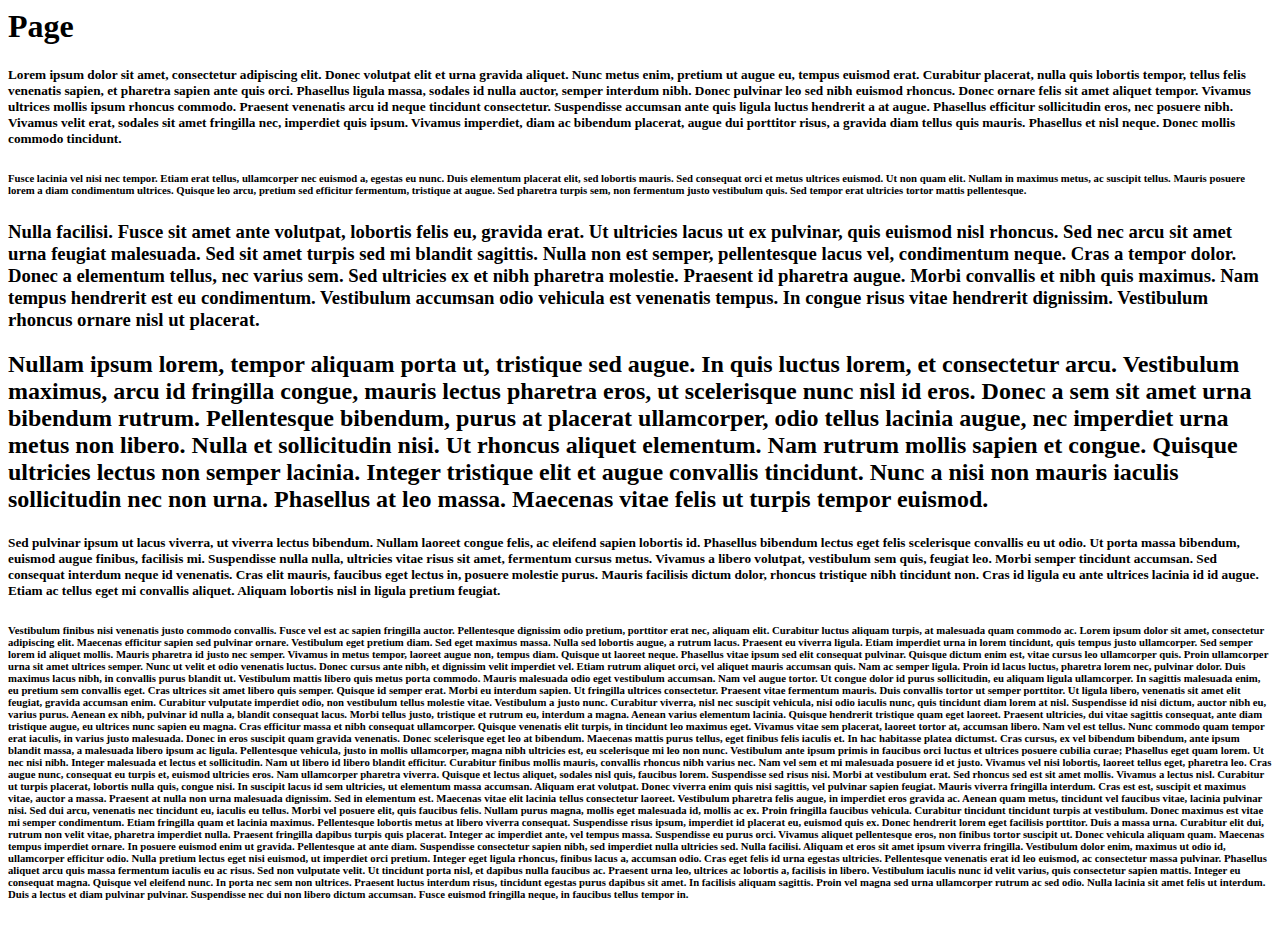
==== index.html @ 78f155c1 "Update index.html" ====
<html>
<head>
</head>
<body>
  <h1>Page</h1>
  
  <div>
  <h5>
Lorem ipsum dolor sit amet, consectetur adipiscing elit. Donec volutpat elit et urna gravida aliquet. Nunc metus enim, pretium ut augue eu, tempus euismod erat. Curabitur placerat, nulla quis lobortis tempor, tellus felis venenatis sapien, et pharetra sapien ante quis orci. Phasellus ligula massa, sodales id nulla auctor, semper interdum nibh. Donec pulvinar leo sed nibh euismod rhoncus. Donec ornare felis sit amet aliquet tempor. Vivamus ultrices mollis ipsum rhoncus commodo. Praesent venenatis arcu id neque tincidunt consectetur. Suspendisse accumsan ante quis ligula luctus hendrerit a at augue. Phasellus efficitur sollicitudin eros, nec posuere nibh. Vivamus velit erat, sodales sit amet fringilla nec, imperdiet quis ipsum. Vivamus imperdiet, diam ac bibendum placerat, augue dui porttitor risus, a gravida diam tellus quis mauris. Phasellus et nisl neque. Donec mollis commodo tincidunt.
</h5>

<h6>
Fusce lacinia vel nisi nec tempor. Etiam erat tellus, ullamcorper nec euismod a, egestas eu nunc. Duis elementum placerat elit, sed lobortis mauris. Sed consequat orci et metus ultrices euismod. Ut non quam elit. Nullam in maximus metus, ac suscipit tellus. Mauris posuere lorem a diam condimentum ultrices. Quisque leo arcu, pretium sed efficitur fermentum, tristique at augue. Sed pharetra turpis sem, non fermentum justo vestibulum quis. Sed tempor erat ultricies tortor mattis pellentesque.
</h6>

<h3>
Nulla facilisi. Fusce sit amet ante volutpat, lobortis felis eu, gravida erat. Ut ultricies lacus ut ex pulvinar, quis euismod nisl rhoncus. Sed nec arcu sit amet urna feugiat malesuada. Sed sit amet turpis sed mi blandit sagittis. Nulla non est semper, pellentesque lacus vel, condimentum neque. Cras a tempor dolor. Donec a elementum tellus, nec varius sem. Sed ultricies ex et nibh pharetra molestie. Praesent id pharetra augue. Morbi convallis et nibh quis maximus. Nam tempus hendrerit est eu condimentum. Vestibulum accumsan odio vehicula est venenatis tempus. In congue risus vitae hendrerit dignissim. Vestibulum rhoncus ornare nisl ut placerat.
</h3>

<h2>
Nullam ipsum lorem, tempor aliquam porta ut, tristique sed augue. In quis luctus lorem, et consectetur arcu. Vestibulum maximus, arcu id fringilla congue, mauris lectus pharetra eros, ut scelerisque nunc nisl id eros. Donec a sem sit amet urna bibendum rutrum. Pellentesque bibendum, purus at placerat ullamcorper, odio tellus lacinia augue, nec imperdiet urna metus non libero. Nulla et sollicitudin nisi. Ut rhoncus aliquet elementum. Nam rutrum mollis sapien et congue. Quisque ultricies lectus non semper lacinia. Integer tristique elit et augue convallis tincidunt. Nunc a nisi non mauris iaculis sollicitudin nec non urna. Phasellus at leo massa. Maecenas vitae felis ut turpis tempor euismod.
</h2>

<h5>
Sed pulvinar ipsum ut lacus viverra, ut viverra lectus bibendum. Nullam laoreet congue felis, ac eleifend sapien lobortis id. Phasellus bibendum lectus eget felis scelerisque convallis eu ut odio. Ut porta massa bibendum, euismod augue finibus, facilisis mi. Suspendisse nulla nulla, ultricies vitae risus sit amet, fermentum cursus metus. Vivamus a libero volutpat, vestibulum sem quis, feugiat leo. Morbi semper tincidunt accumsan. Sed consequat interdum neque id venenatis. Cras elit mauris, faucibus eget lectus in, posuere molestie purus. Mauris facilisis dictum dolor, rhoncus tristique nibh tincidunt non. Cras id ligula eu ante ultrices lacinia id id augue. Etiam ac tellus eget mi convallis aliquet. Aliquam lobortis nisl in ligula pretium feugiat.
</h5>

<h6>
Vestibulum finibus nisi venenatis justo commodo convallis. Fusce vel est ac sapien fringilla auctor. Pellentesque dignissim odio pretium, porttitor erat nec, aliquam elit. Curabitur luctus aliquam turpis, at malesuada quam commodo ac. Lorem ipsum dolor sit amet, consectetur adipiscing elit. Maecenas efficitur sapien sed pulvinar ornare. Vestibulum eget pretium diam.

Sed eget maximus massa. Nulla sed lobortis augue, a rutrum lacus. Praesent eu viverra ligula. Etiam imperdiet urna in lorem tincidunt, quis tempus justo ullamcorper. Sed semper lorem id aliquet mollis. Mauris pharetra id justo nec semper. Vivamus in metus tempor, laoreet augue non, tempus diam. Quisque ut laoreet neque. Phasellus vitae ipsum sed elit consequat pulvinar. Quisque dictum enim est, vitae cursus leo ullamcorper quis. Proin ullamcorper urna sit amet ultrices semper. Nunc ut velit et odio venenatis luctus. Donec cursus ante nibh, et dignissim velit imperdiet vel.

Etiam rutrum aliquet orci, vel aliquet mauris accumsan quis. Nam ac semper ligula. Proin id lacus luctus, pharetra lorem nec, pulvinar dolor. Duis maximus lacus nibh, in convallis purus blandit ut. Vestibulum mattis libero quis metus porta commodo. Mauris malesuada odio eget vestibulum accumsan. Nam vel augue tortor. Ut congue dolor id purus sollicitudin, eu aliquam ligula ullamcorper. In sagittis malesuada enim, eu pretium sem convallis eget. Cras ultrices sit amet libero quis semper. Quisque id semper erat.

Morbi eu interdum sapien. Ut fringilla ultrices consectetur. Praesent vitae fermentum mauris. Duis convallis tortor ut semper porttitor. Ut ligula libero, venenatis sit amet elit feugiat, gravida accumsan enim. Curabitur vulputate imperdiet odio, non vestibulum tellus molestie vitae. Vestibulum a justo nunc. Curabitur viverra, nisl nec suscipit vehicula, nisi odio iaculis nunc, quis tincidunt diam lorem at nisl. Suspendisse id nisi dictum, auctor nibh eu, varius purus. Aenean ex nibh, pulvinar id nulla a, blandit consequat lacus. Morbi tellus justo, tristique et rutrum eu, interdum a magna. Aenean varius elementum lacinia. Quisque hendrerit tristique quam eget laoreet. Praesent ultricies, dui vitae sagittis consequat, ante diam tristique augue, eu ultrices nunc sapien eu magna.

Cras efficitur massa et nibh consequat ullamcorper. Quisque venenatis elit turpis, in tincidunt leo maximus eget. Vivamus vitae sem placerat, laoreet tortor at, accumsan libero. Nam vel est tellus. Nunc commodo quam tempor erat iaculis, in varius justo malesuada. Donec in eros suscipit quam gravida venenatis. Donec scelerisque eget leo at bibendum. Maecenas mattis purus tellus, eget finibus felis iaculis et. In hac habitasse platea dictumst. Cras cursus, ex vel bibendum bibendum, ante ipsum blandit massa, a malesuada libero ipsum ac ligula. Pellentesque vehicula, justo in mollis ullamcorper, magna nibh ultricies est, eu scelerisque mi leo non nunc. Vestibulum ante ipsum primis in faucibus orci luctus et ultrices posuere cubilia curae;

Phasellus eget quam lorem. Ut nec nisi nibh. Integer malesuada et lectus et sollicitudin. Nam ut libero id libero blandit efficitur. Curabitur finibus mollis mauris, convallis rhoncus nibh varius nec. Nam vel sem et mi malesuada posuere id et justo. Vivamus vel nisi lobortis, laoreet tellus eget, pharetra leo. Cras augue nunc, consequat eu turpis et, euismod ultricies eros. Nam ullamcorper pharetra viverra. Quisque et lectus aliquet, sodales nisl quis, faucibus lorem. Suspendisse sed risus nisi. Morbi at vestibulum erat. Sed rhoncus sed est sit amet mollis.

Vivamus a lectus nisl. Curabitur ut turpis placerat, lobortis nulla quis, congue nisi. In suscipit lacus id sem ultricies, ut elementum massa accumsan. Aliquam erat volutpat. Donec viverra enim quis nisi sagittis, vel pulvinar sapien feugiat. Mauris viverra fringilla interdum. Cras est est, suscipit et maximus vitae, auctor a massa. Praesent at nulla non urna malesuada dignissim. Sed in elementum est. Maecenas vitae elit lacinia tellus consectetur laoreet. Vestibulum pharetra felis augue, in imperdiet eros gravida ac. Aenean quam metus, tincidunt vel faucibus vitae, lacinia pulvinar nisi. Sed dui arcu, venenatis nec tincidunt eu, iaculis eu tellus. Morbi vel posuere elit, quis faucibus felis.

Nullam purus magna, mollis eget malesuada id, mollis ac ex. Proin fringilla faucibus vehicula. Curabitur tincidunt tincidunt turpis at vestibulum. Donec maximus est vitae mi semper condimentum. Etiam fringilla quam et lacinia maximus. Pellentesque lobortis metus at libero viverra consequat. Suspendisse risus ipsum, imperdiet id placerat eu, euismod quis ex. Donec hendrerit lorem eget facilisis porttitor. Duis a massa urna. Curabitur elit dui, rutrum non velit vitae, pharetra imperdiet nulla. Praesent fringilla dapibus turpis quis placerat. Integer ac imperdiet ante, vel tempus massa. Suspendisse eu purus orci. Vivamus aliquet pellentesque eros, non finibus tortor suscipit ut. Donec vehicula aliquam quam.

Maecenas tempus imperdiet ornare. In posuere euismod enim ut gravida. Pellentesque at ante diam. Suspendisse consectetur sapien nibh, sed imperdiet nulla ultricies sed. Nulla facilisi. Aliquam et eros sit amet ipsum viverra fringilla. Vestibulum dolor enim, maximus ut odio id, ullamcorper efficitur odio. Nulla pretium lectus eget nisi euismod, ut imperdiet orci pretium. Integer eget ligula rhoncus, finibus lacus a, accumsan odio. Cras eget felis id urna egestas ultricies. Pellentesque venenatis erat id leo euismod, ac consectetur massa pulvinar. Phasellus aliquet arcu quis massa fermentum iaculis eu ac risus. Sed non vulputate velit. Ut tincidunt porta nisl, et dapibus nulla faucibus ac. Praesent urna leo, ultrices ac lobortis a, facilisis in libero. Vestibulum iaculis nunc id velit varius, quis consectetur sapien mattis.

Integer eu consequat magna. Quisque vel eleifend nunc. In porta nec sem non ultrices. Praesent luctus interdum risus, tincidunt egestas purus dapibus sit amet. In facilisis aliquam sagittis. Proin vel magna sed urna ullamcorper rutrum ac sed odio. Nulla lacinia sit amet felis ut interdum. Duis a lectus et diam pulvinar pulvinar. Suspendisse nec dui non libero dictum accumsan. Fusce euismod fringilla neque, in faucibus tellus tempor in.
</h6>
  </div>
  
  <script type="text/javascript" async src="https://d335luupugsy2.cloudfront.net/js/loader-scripts/79b7e1da-4567-4182-95ac-110df8061a6f-loader.js" ></script>
<script src="https://cdnjs.cloudflare.com/ajax/libs/jquery/2.2.3/jquery.min.js" integrity="sha512-SFaNb3xC08k/Wf6CRM1J+O/vv4YWyrPBSdy0o+1nqKzf+uLrIBnaeo8aYoAAOd31nMNHwX8zwVwTMbbCJjA8Kg==" crossorigin="anonymous" referrerpolicy="no-referrer"></script>
<script type="text/javascript" src="https://d335luupugsy2.cloudfront.net/js/rd/stable/rdlps-progressive-profiling.min.js"></script>
  
  <!-- Global site tag (gtag.js) - Google Analytics -->
  <script async src="https://www.googletagmanager.com/gtag/js?id=UA-166152025-1"></script>
  <script>
    window.dataLayer = window.dataLayer || [];
    function gtag(){dataLayer.push(arguments);}
    gtag('js', new Date());

    gtag('config', 'UA-166152025-1');
  </script>

</body>
</html>
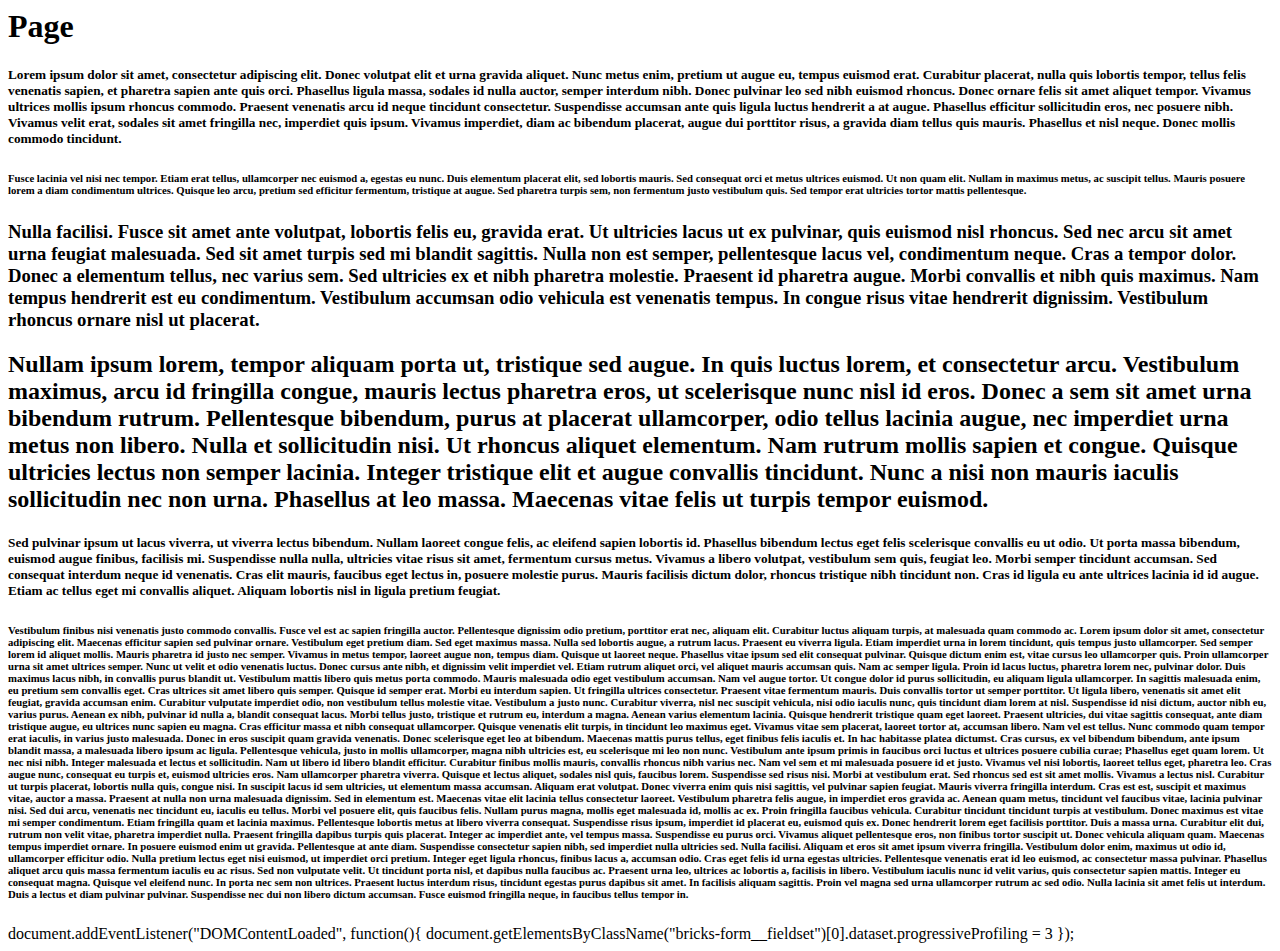
==== commit b8919d1f: "Update index.html" ====
--- a/index.html
+++ b/index.html
@@ -49,8 +49,12 @@
   </div>
   
   <script type="text/javascript" async src="https://d335luupugsy2.cloudfront.net/js/loader-scripts/79b7e1da-4567-4182-95ac-110df8061a6f-loader.js" ></script>
-<script src="https://cdnjs.cloudflare.com/ajax/libs/jquery/2.2.3/jquery.min.js" integrity="sha512-SFaNb3xC08k/Wf6CRM1J+O/vv4YWyrPBSdy0o+1nqKzf+uLrIBnaeo8aYoAAOd31nMNHwX8zwVwTMbbCJjA8Kg==" crossorigin="anonymous" referrerpolicy="no-referrer"></script>
-<script type="text/javascript" src="https://d335luupugsy2.cloudfront.net/js/rd/stable/rdlps-progressive-profiling.min.js"></script>
+  <script src="https://cdnjs.cloudflare.com/ajax/libs/jquery/2.2.3/jquery.min.js" integrity="sha512-SFaNb3xC08k/Wf6CRM1J+O/vv4YWyrPBSdy0o+1nqKzf+uLrIBnaeo8aYoAAOd31nMNHwX8zwVwTMbbCJjA8Kg==" crossorigin="anonymous" referrerpolicy="no-referrer"></script>
+  <script type="text/javascript" src="https://d335luupugsy2.cloudfront.net/js/rd/stable/rdlps-progressive-profiling.min.js"></script>
+  
+  document.addEventListener("DOMContentLoaded", function(){
+    document.getElementsByClassName("bricks-form__fieldset")[0].dataset.progressiveProfiling = 3
+  });
   
   <!-- Global site tag (gtag.js) - Google Analytics -->
   <script async src="https://www.googletagmanager.com/gtag/js?id=UA-166152025-1"></script>
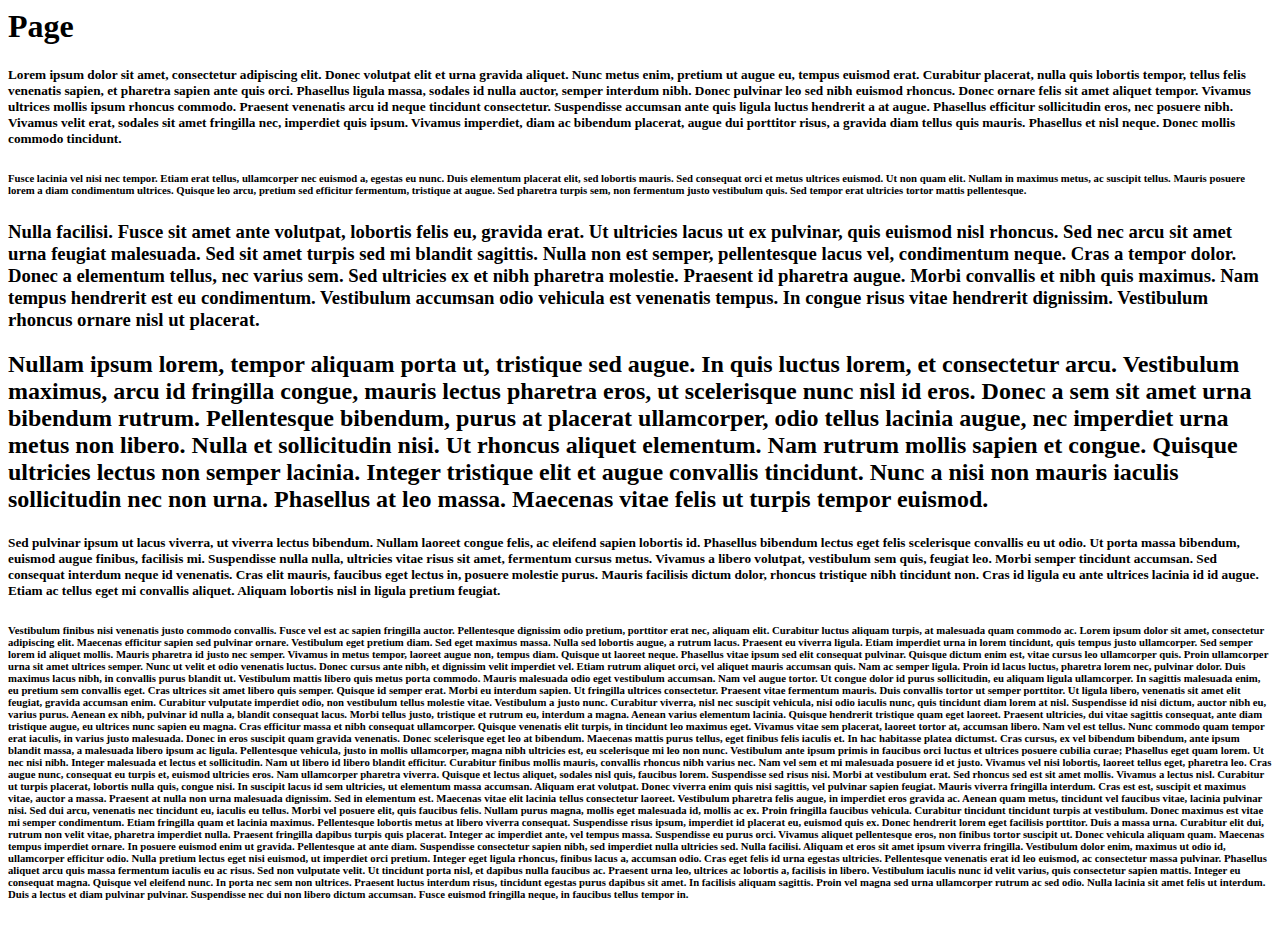
==== commit 6beb66e9: "Update index.html" ====
--- a/index.html
+++ b/index.html
@@ -48,13 +48,8 @@
 </h6>
   </div>
   
-  <script type="text/javascript" async src="https://d335luupugsy2.cloudfront.net/js/loader-scripts/79b7e1da-4567-4182-95ac-110df8061a6f-loader.js" ></script>
-  <script src="https://cdnjs.cloudflare.com/ajax/libs/jquery/2.2.3/jquery.min.js" integrity="sha512-SFaNb3xC08k/Wf6CRM1J+O/vv4YWyrPBSdy0o+1nqKzf+uLrIBnaeo8aYoAAOd31nMNHwX8zwVwTMbbCJjA8Kg==" crossorigin="anonymous" referrerpolicy="no-referrer"></script>
-  <script type="text/javascript" src="https://d335luupugsy2.cloudfront.net/js/rd/stable/rdlps-progressive-profiling.min.js"></script>
+  <script type="text/javascript" async src="https://dk9suync0k2va.cloudfront.net/js/loader-scripts/f3fb9537-cff1-4e2c-8fcf-698dc0a8c4e8-loader.js" ></script>
   
-  document.addEventListener("DOMContentLoaded", function(){
-    document.getElementsByClassName("bricks-form__fieldset")[0].dataset.progressiveProfiling = 3
-  });
   
   <!-- Global site tag (gtag.js) - Google Analytics -->
   <script async src="https://www.googletagmanager.com/gtag/js?id=UA-166152025-1"></script>
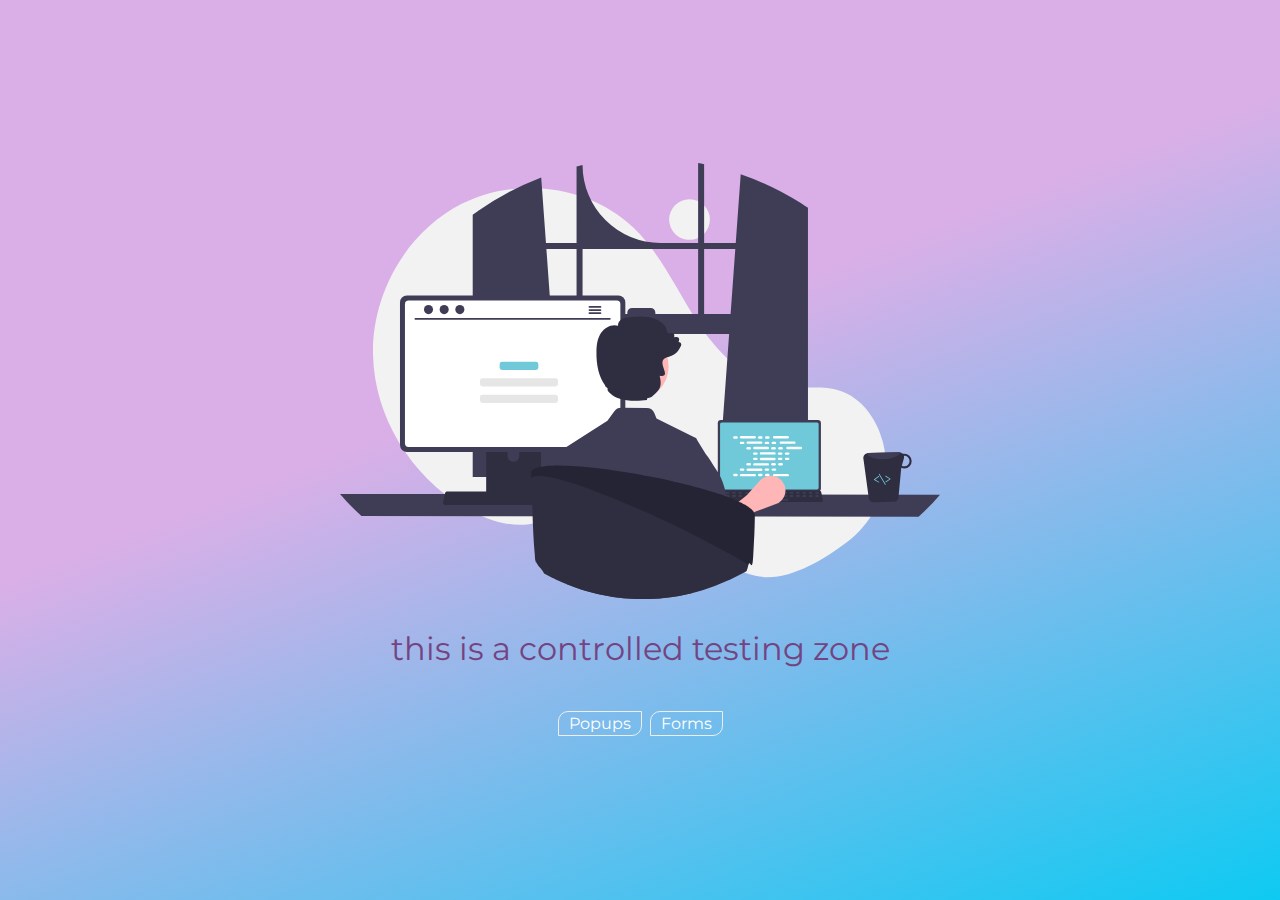
==== commit a6da0f4b: "Update index layout" ====
--- a/index.html
+++ b/index.html
@@ -1,65 +1,28 @@
-<html>
+<!DOCTYPE html>
+<html lang="en">
 <head>
+  <meta charset="UTF-8">
+  <meta http-equiv="X-UA-Compatible" content="IE=edge">
+  <meta name="viewport" content="width=device-width, initial-scale=1.0">
+  <link rel="preconnect" href="https://fonts.googleapis.com"><link rel="preconnect" href="https://fonts.gstatic.com" crossorigin><link href="https://fonts.googleapis.com/css2?family=Montserrat:wght@400;700&display=swap" rel="stylesheet">
+  <link rel="stylesheet" href="style.css">
+  <title>Document</title>
 </head>
+
 <body>
-  <h1>Page</h1>
-  
-  <div>
-  <h5>
-Lorem ipsum dolor sit amet, consectetur adipiscing elit. Donec volutpat elit et urna gravida aliquet. Nunc metus enim, pretium ut augue eu, tempus euismod erat. Curabitur placerat, nulla quis lobortis tempor, tellus felis venenatis sapien, et pharetra sapien ante quis orci. Phasellus ligula massa, sodales id nulla auctor, semper interdum nibh. Donec pulvinar leo sed nibh euismod rhoncus. Donec ornare felis sit amet aliquet tempor. Vivamus ultrices mollis ipsum rhoncus commodo. Praesent venenatis arcu id neque tincidunt consectetur. Suspendisse accumsan ante quis ligula luctus hendrerit a at augue. Phasellus efficitur sollicitudin eros, nec posuere nibh. Vivamus velit erat, sodales sit amet fringilla nec, imperdiet quis ipsum. Vivamus imperdiet, diam ac bibendum placerat, augue dui porttitor risus, a gravida diam tellus quis mauris. Phasellus et nisl neque. Donec mollis commodo tincidunt.
-</h5>
+  <div class="main">
 
-<h6>
-Fusce lacinia vel nisi nec tempor. Etiam erat tellus, ullamcorper nec euismod a, egestas eu nunc. Duis elementum placerat elit, sed lobortis mauris. Sed consequat orci et metus ultrices euismod. Ut non quam elit. Nullam in maximus metus, ac suscipit tellus. Mauris posuere lorem a diam condimentum ultrices. Quisque leo arcu, pretium sed efficitur fermentum, tristique at augue. Sed pharetra turpis sem, non fermentum justo vestibulum quis. Sed tempor erat ultricies tortor mattis pellentesque.
-</h6>
+    <img class="home-img" src="./assets/images/home-img.svg" />
 
-<h3>
-Nulla facilisi. Fusce sit amet ante volutpat, lobortis felis eu, gravida erat. Ut ultricies lacus ut ex pulvinar, quis euismod nisl rhoncus. Sed nec arcu sit amet urna feugiat malesuada. Sed sit amet turpis sed mi blandit sagittis. Nulla non est semper, pellentesque lacus vel, condimentum neque. Cras a tempor dolor. Donec a elementum tellus, nec varius sem. Sed ultricies ex et nibh pharetra molestie. Praesent id pharetra augue. Morbi convallis et nibh quis maximus. Nam tempus hendrerit est eu condimentum. Vestibulum accumsan odio vehicula est venenatis tempus. In congue risus vitae hendrerit dignissim. Vestibulum rhoncus ornare nisl ut placerat.
-</h3>
+    <div class="content">
+      this is a controlled testing zone
+    </div>
+    
+    <div class="actions">
+      <a href="/pages/popups">Popups</a>
+      <a href="/pages/forms">Forms</a>
+    </div>
+  </div>
+</body>
 
-<h2>
-Nullam ipsum lorem, tempor aliquam porta ut, tristique sed augue. In quis luctus lorem, et consectetur arcu. Vestibulum maximus, arcu id fringilla congue, mauris lectus pharetra eros, ut scelerisque nunc nisl id eros. Donec a sem sit amet urna bibendum rutrum. Pellentesque bibendum, purus at placerat ullamcorper, odio tellus lacinia augue, nec imperdiet urna metus non libero. Nulla et sollicitudin nisi. Ut rhoncus aliquet elementum. Nam rutrum mollis sapien et congue. Quisque ultricies lectus non semper lacinia. Integer tristique elit et augue convallis tincidunt. Nunc a nisi non mauris iaculis sollicitudin nec non urna. Phasellus at leo massa. Maecenas vitae felis ut turpis tempor euismod.
-</h2>
-
-<h5>
-Sed pulvinar ipsum ut lacus viverra, ut viverra lectus bibendum. Nullam laoreet congue felis, ac eleifend sapien lobortis id. Phasellus bibendum lectus eget felis scelerisque convallis eu ut odio. Ut porta massa bibendum, euismod augue finibus, facilisis mi. Suspendisse nulla nulla, ultricies vitae risus sit amet, fermentum cursus metus. Vivamus a libero volutpat, vestibulum sem quis, feugiat leo. Morbi semper tincidunt accumsan. Sed consequat interdum neque id venenatis. Cras elit mauris, faucibus eget lectus in, posuere molestie purus. Mauris facilisis dictum dolor, rhoncus tristique nibh tincidunt non. Cras id ligula eu ante ultrices lacinia id id augue. Etiam ac tellus eget mi convallis aliquet. Aliquam lobortis nisl in ligula pretium feugiat.
-</h5>
-
-<h6>
-Vestibulum finibus nisi venenatis justo commodo convallis. Fusce vel est ac sapien fringilla auctor. Pellentesque dignissim odio pretium, porttitor erat nec, aliquam elit. Curabitur luctus aliquam turpis, at malesuada quam commodo ac. Lorem ipsum dolor sit amet, consectetur adipiscing elit. Maecenas efficitur sapien sed pulvinar ornare. Vestibulum eget pretium diam.
-
-Sed eget maximus massa. Nulla sed lobortis augue, a rutrum lacus. Praesent eu viverra ligula. Etiam imperdiet urna in lorem tincidunt, quis tempus justo ullamcorper. Sed semper lorem id aliquet mollis. Mauris pharetra id justo nec semper. Vivamus in metus tempor, laoreet augue non, tempus diam. Quisque ut laoreet neque. Phasellus vitae ipsum sed elit consequat pulvinar. Quisque dictum enim est, vitae cursus leo ullamcorper quis. Proin ullamcorper urna sit amet ultrices semper. Nunc ut velit et odio venenatis luctus. Donec cursus ante nibh, et dignissim velit imperdiet vel.
-
-Etiam rutrum aliquet orci, vel aliquet mauris accumsan quis. Nam ac semper ligula. Proin id lacus luctus, pharetra lorem nec, pulvinar dolor. Duis maximus lacus nibh, in convallis purus blandit ut. Vestibulum mattis libero quis metus porta commodo. Mauris malesuada odio eget vestibulum accumsan. Nam vel augue tortor. Ut congue dolor id purus sollicitudin, eu aliquam ligula ullamcorper. In sagittis malesuada enim, eu pretium sem convallis eget. Cras ultrices sit amet libero quis semper. Quisque id semper erat.
-
-Morbi eu interdum sapien. Ut fringilla ultrices consectetur. Praesent vitae fermentum mauris. Duis convallis tortor ut semper porttitor. Ut ligula libero, venenatis sit amet elit feugiat, gravida accumsan enim. Curabitur vulputate imperdiet odio, non vestibulum tellus molestie vitae. Vestibulum a justo nunc. Curabitur viverra, nisl nec suscipit vehicula, nisi odio iaculis nunc, quis tincidunt diam lorem at nisl. Suspendisse id nisi dictum, auctor nibh eu, varius purus. Aenean ex nibh, pulvinar id nulla a, blandit consequat lacus. Morbi tellus justo, tristique et rutrum eu, interdum a magna. Aenean varius elementum lacinia. Quisque hendrerit tristique quam eget laoreet. Praesent ultricies, dui vitae sagittis consequat, ante diam tristique augue, eu ultrices nunc sapien eu magna.
-
-Cras efficitur massa et nibh consequat ullamcorper. Quisque venenatis elit turpis, in tincidunt leo maximus eget. Vivamus vitae sem placerat, laoreet tortor at, accumsan libero. Nam vel est tellus. Nunc commodo quam tempor erat iaculis, in varius justo malesuada. Donec in eros suscipit quam gravida venenatis. Donec scelerisque eget leo at bibendum. Maecenas mattis purus tellus, eget finibus felis iaculis et. In hac habitasse platea dictumst. Cras cursus, ex vel bibendum bibendum, ante ipsum blandit massa, a malesuada libero ipsum ac ligula. Pellentesque vehicula, justo in mollis ullamcorper, magna nibh ultricies est, eu scelerisque mi leo non nunc. Vestibulum ante ipsum primis in faucibus orci luctus et ultrices posuere cubilia curae;
-
-Phasellus eget quam lorem. Ut nec nisi nibh. Integer malesuada et lectus et sollicitudin. Nam ut libero id libero blandit efficitur. Curabitur finibus mollis mauris, convallis rhoncus nibh varius nec. Nam vel sem et mi malesuada posuere id et justo. Vivamus vel nisi lobortis, laoreet tellus eget, pharetra leo. Cras augue nunc, consequat eu turpis et, euismod ultricies eros. Nam ullamcorper pharetra viverra. Quisque et lectus aliquet, sodales nisl quis, faucibus lorem. Suspendisse sed risus nisi. Morbi at vestibulum erat. Sed rhoncus sed est sit amet mollis.
-
-Vivamus a lectus nisl. Curabitur ut turpis placerat, lobortis nulla quis, congue nisi. In suscipit lacus id sem ultricies, ut elementum massa accumsan. Aliquam erat volutpat. Donec viverra enim quis nisi sagittis, vel pulvinar sapien feugiat. Mauris viverra fringilla interdum. Cras est est, suscipit et maximus vitae, auctor a massa. Praesent at nulla non urna malesuada dignissim. Sed in elementum est. Maecenas vitae elit lacinia tellus consectetur laoreet. Vestibulum pharetra felis augue, in imperdiet eros gravida ac. Aenean quam metus, tincidunt vel faucibus vitae, lacinia pulvinar nisi. Sed dui arcu, venenatis nec tincidunt eu, iaculis eu tellus. Morbi vel posuere elit, quis faucibus felis.
-
-Nullam purus magna, mollis eget malesuada id, mollis ac ex. Proin fringilla faucibus vehicula. Curabitur tincidunt tincidunt turpis at vestibulum. Donec maximus est vitae mi semper condimentum. Etiam fringilla quam et lacinia maximus. Pellentesque lobortis metus at libero viverra consequat. Suspendisse risus ipsum, imperdiet id placerat eu, euismod quis ex. Donec hendrerit lorem eget facilisis porttitor. Duis a massa urna. Curabitur elit dui, rutrum non velit vitae, pharetra imperdiet nulla. Praesent fringilla dapibus turpis quis placerat. Integer ac imperdiet ante, vel tempus massa. Suspendisse eu purus orci. Vivamus aliquet pellentesque eros, non finibus tortor suscipit ut. Donec vehicula aliquam quam.
-
-Maecenas tempus imperdiet ornare. In posuere euismod enim ut gravida. Pellentesque at ante diam. Suspendisse consectetur sapien nibh, sed imperdiet nulla ultricies sed. Nulla facilisi. Aliquam et eros sit amet ipsum viverra fringilla. Vestibulum dolor enim, maximus ut odio id, ullamcorper efficitur odio. Nulla pretium lectus eget nisi euismod, ut imperdiet orci pretium. Integer eget ligula rhoncus, finibus lacus a, accumsan odio. Cras eget felis id urna egestas ultricies. Pellentesque venenatis erat id leo euismod, ac consectetur massa pulvinar. Phasellus aliquet arcu quis massa fermentum iaculis eu ac risus. Sed non vulputate velit. Ut tincidunt porta nisl, et dapibus nulla faucibus ac. Praesent urna leo, ultrices ac lobortis a, facilisis in libero. Vestibulum iaculis nunc id velit varius, quis consectetur sapien mattis.
-
-Integer eu consequat magna. Quisque vel eleifend nunc. In porta nec sem non ultrices. Praesent luctus interdum risus, tincidunt egestas purus dapibus sit amet. In facilisis aliquam sagittis. Proin vel magna sed urna ullamcorper rutrum ac sed odio. Nulla lacinia sit amet felis ut interdum. Duis a lectus et diam pulvinar pulvinar. Suspendisse nec dui non libero dictum accumsan. Fusce euismod fringilla neque, in faucibus tellus tempor in.
-</h6>
-  </div>
-  
-  <script type="text/javascript" async src="https://dk9suync0k2va.cloudfront.net/js/loader-scripts/f3fb9537-cff1-4e2c-8fcf-698dc0a8c4e8-loader.js" ></script>
-  
-  
-  <!-- Global site tag (gtag.js) - Google Analytics -->
-  <script async src="https://www.googletagmanager.com/gtag/js?id=UA-166152025-1"></script>
-  <script>
-    window.dataLayer = window.dataLayer || [];
-    function gtag(){dataLayer.push(arguments);}
-    gtag('js', new Date());
-
-    gtag('config', 'UA-166152025-1');
-  </script>
-
-</body>
-</html>
+</html>--- a/style.css
+++ b/style.css
@@ -0,0 +1,61 @@
+* {
+  margin: 0;
+}
+
+body {
+  background: rgb(218,175,231);
+  background: linear-gradient(159deg, rgba(218,175,231,1) 42%, rgba(14,202,242,1) 100%);
+  font-family: 'Montserrat';
+  font-size: 2em;
+  color: rgb(115, 68, 129);
+}
+
+.main {
+  width: 100%;
+  height: 100vh;
+  display: flex;
+  flex-direction: column;
+  align-items: center;
+  justify-content: center;
+}
+
+.home-img {
+  max-width: 600px;
+}
+
+.content {
+  padding: 30px 0;
+}
+
+.actions a {
+  font-size: .5em;
+  color: #FFF;
+  text-decoration: none;
+  border: 1px solid #eee;
+  padding: 2px 10px;
+  border-radius: 10px 0;
+  transition: border-radius 0.5s ease 0s;
+}
+
+.actions a:hover {
+  background-color: rgba(67, 12, 83, .1);
+  transition: background-color 1.5s ease 0s;
+  border-radius: 0 10px;
+  transition: border-radius 0.5s ease 0s;
+}
+
+@media only screen 
+   and (max-width : 480px) {
+    .main {
+      justify-content: flex-start;
+      margin-top: 50px;
+    }
+
+    .home-img {
+      width: 300px;
+    }
+
+    .content {
+      font-size: .6em;
+    }
+}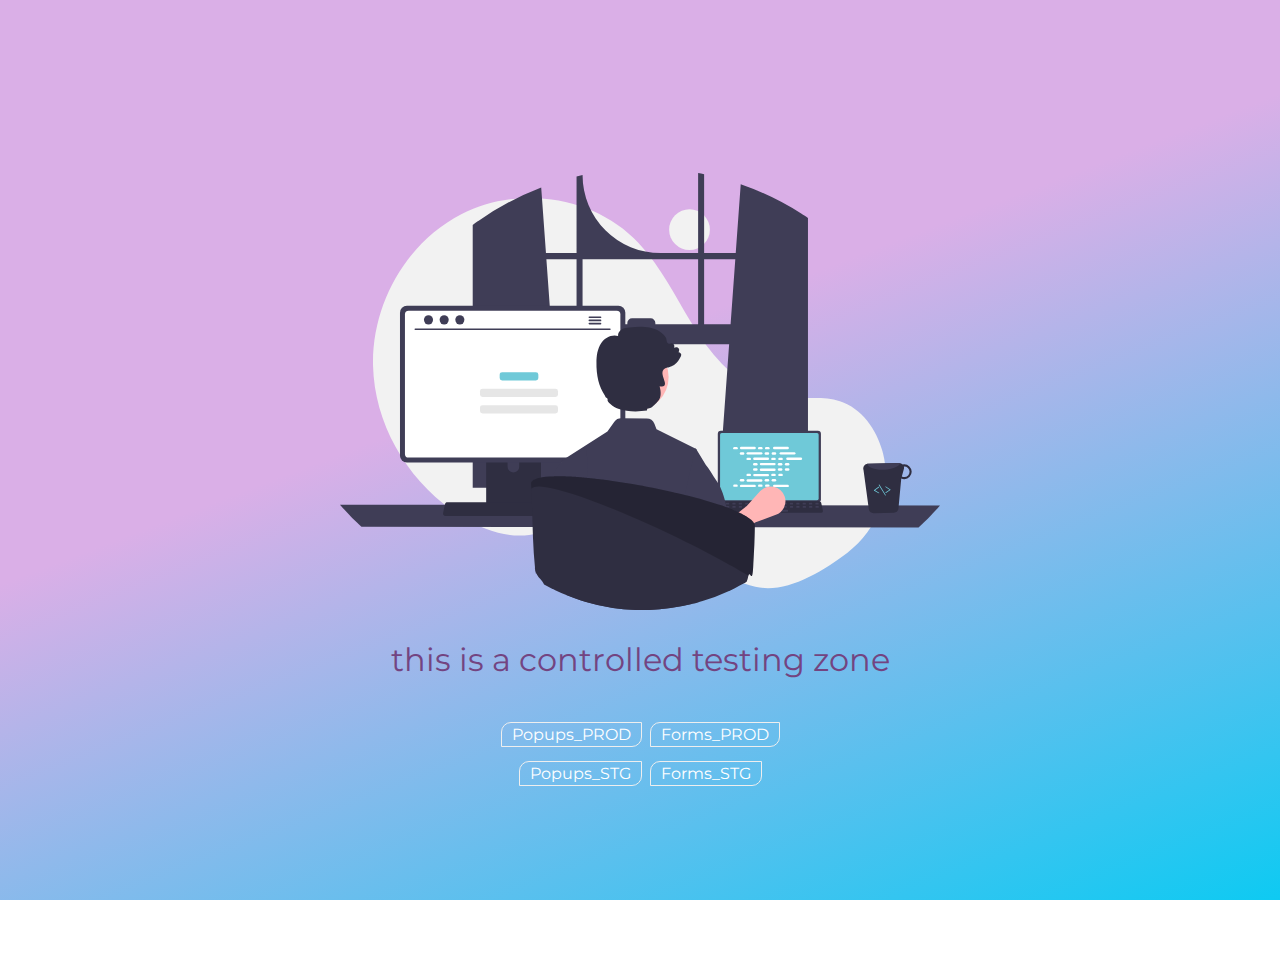
==== commit 4ea0c1dd: "Add prod and staging pages test" ====
--- a/index.html
+++ b/index.html
@@ -4,23 +4,29 @@
   <meta charset="UTF-8">
   <meta http-equiv="X-UA-Compatible" content="IE=edge">
   <meta name="viewport" content="width=device-width, initial-scale=1.0">
+  <title>visortiz.github.io - controlled testing zone</title>
+
   <link rel="preconnect" href="https://fonts.googleapis.com"><link rel="preconnect" href="https://fonts.gstatic.com" crossorigin><link href="https://fonts.googleapis.com/css2?family=Montserrat:wght@400;700&display=swap" rel="stylesheet">
   <link rel="stylesheet" href="style.css">
-  <title>Document</title>
 </head>
 
 <body>
-  <div class="main">
+  <div class="home-main">
 
     <img class="home-img" src="./assets/images/home-img.svg" />
 
-    <div class="content">
+    <div class="home-content">
       this is a controlled testing zone
     </div>
     
-    <div class="actions">
-      <a href="/pages/popups">Popups</a>
-      <a href="/pages/forms">Forms</a>
+    <div class="home-actions">
+      <a href="/pages/popups_prod">Popups_PROD</a>
+      <a href="/pages/forms_prod">Forms_PROD</a>
+    </div>
+
+    <div class="home-actions">
+      <a href="/pages/popups_stg">Popups_STG</a>
+      <a href="/pages/forms_stg">Forms_STG</a>
     </div>
   </div>
 </body>
--- a/style.css
+++ b/style.css
@@ -3,14 +3,16 @@
 }
 
 body {
+  padding: 30px;
   background: rgb(218,175,231);
   background: linear-gradient(159deg, rgba(218,175,231,1) 42%, rgba(14,202,242,1) 100%);
+  background-attachment: fixed;
   font-family: 'Montserrat';
+  color: rgb(115, 68, 129);
   font-size: 2em;
-  color: rgb(115, 68, 129);
 }
 
-.main {
+.home-main {
   width: 100%;
   height: 100vh;
   display: flex;
@@ -19,15 +21,24 @@
   justify-content: center;
 }
 
+.center {
+  display: flex;
+  align-items: center;
+  justify-content: center;
+}
+
+
+/* HOME - index.html */
+
 .home-img {
   max-width: 600px;
 }
 
-.content {
+.home-content {
   padding: 30px 0;
 }
 
-.actions a {
+.home-actions a {
   font-size: .5em;
   color: #FFF;
   text-decoration: none;
@@ -37,25 +48,51 @@
   transition: border-radius 0.5s ease 0s;
 }
 
-.actions a:hover {
+.home-actions a:hover {
   background-color: rgba(67, 12, 83, .1);
   transition: background-color 1.5s ease 0s;
   border-radius: 0 10px;
   transition: border-radius 0.5s ease 0s;
 }
 
-@media only screen 
-   and (max-width : 480px) {
+/* Lorem Component - assets/scripts/lorem.js */
+
+.lorem-container {
+  margin: 100px 400px;
+  text-align: justify;
+}
+
+.lorem-container p {
+  padding: 30px 0;
+  font-size: .9em;
+}
+
+/* MEDIA QUERIES */
+
+@media (max-width : 480px) {
     .main {
       justify-content: flex-start;
       margin-top: 50px;
     }
 
+    /* HOME - index.html */
+
     .home-img {
       width: 300px;
     }
 
-    .content {
+    .home-content {
       font-size: .6em;
     }
+
+    /* Lorem Component - assets/scripts/lorem.js */
+
+    .lorem-container {
+      margin: 30px;
+    }
+    
+    .lorem-container p {
+      padding: 5px 0;
+      font-size: .4em;
+    }
 }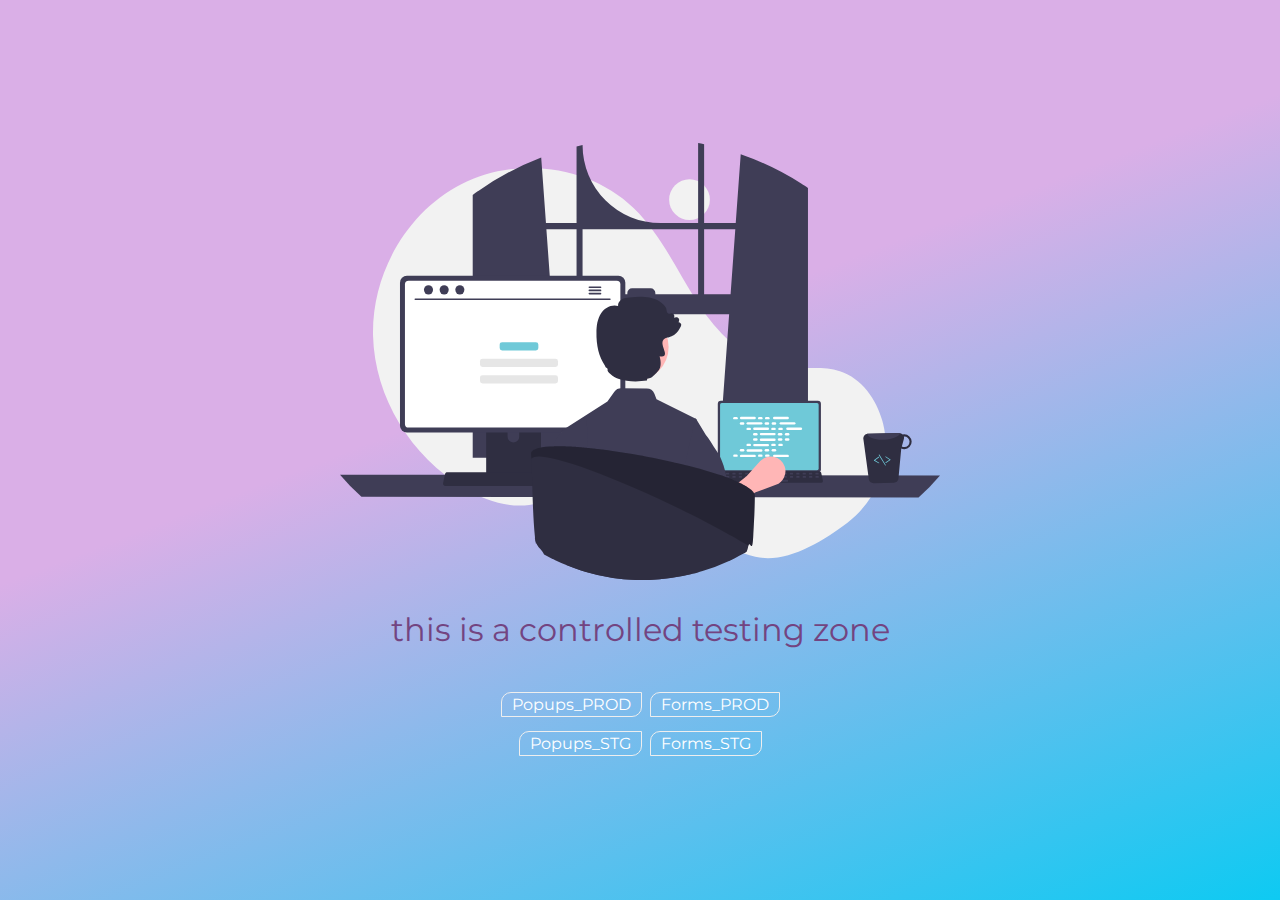
==== commit e0c2b6ff: "Update index.html" ====
--- a/index.html
+++ b/index.html
@@ -29,6 +29,8 @@
       <a href="/pages/forms_stg">Forms_STG</a>
     </div>
   </div>
+  
+  <script type="text/javascript" async src="https://d335luupugsy2.cloudfront.net/js/loader-scripts/79b7e1da-4567-4182-95ac-110df8061a6f-loader.js" ></script>
 </body>
 
-</html>+</html>
--- a/style.css
+++ b/style.css
@@ -3,7 +3,6 @@
 }
 
 body {
-  padding: 30px;
   background: rgb(218,175,231);
   background: linear-gradient(159deg, rgba(218,175,231,1) 42%, rgba(14,202,242,1) 100%);
   background-attachment: fixed;
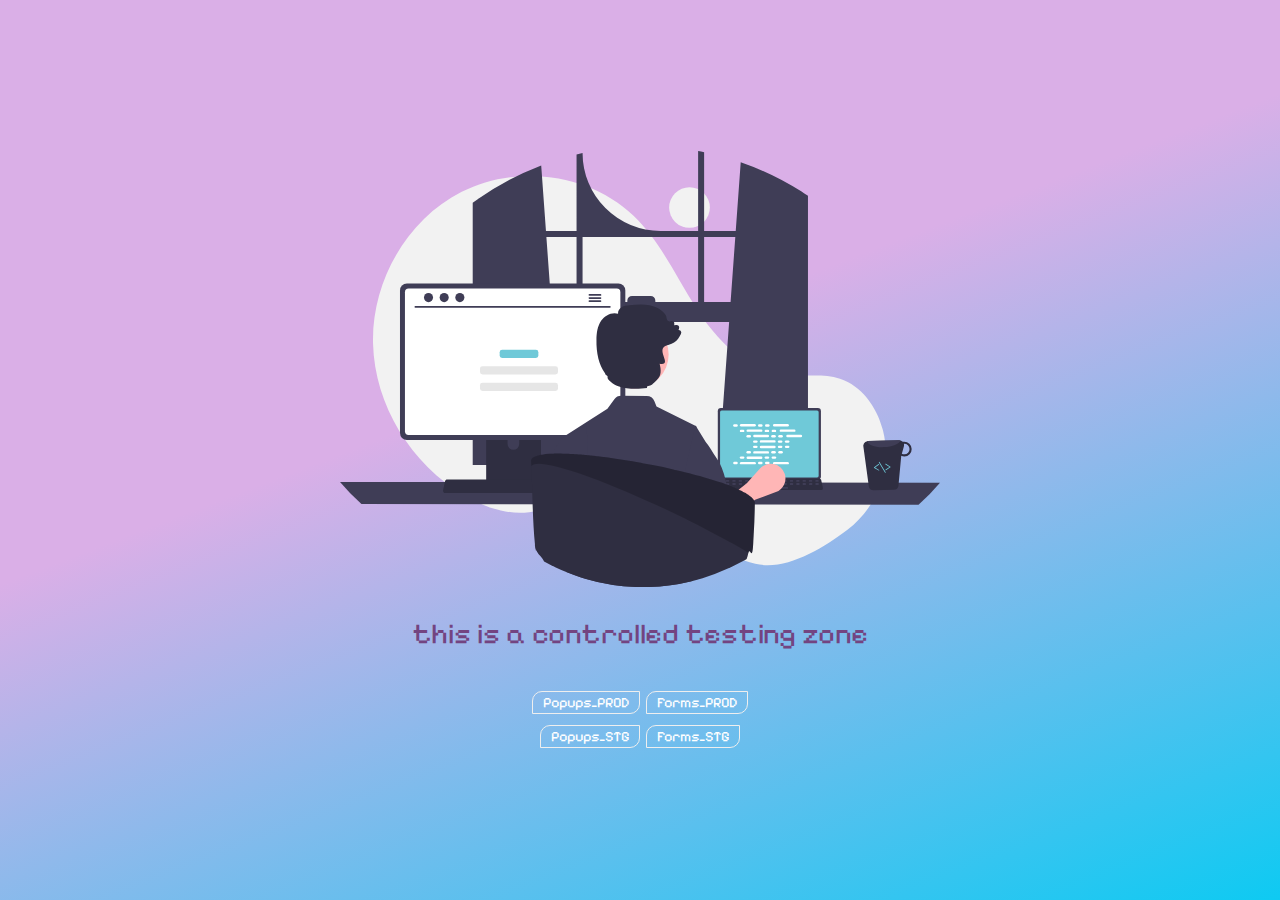
==== commit 6512a04d: "update font" ====
--- a/index.html
+++ b/index.html
@@ -6,7 +6,10 @@
   <meta name="viewport" content="width=device-width, initial-scale=1.0">
   <title>visortiz.github.io - controlled testing zone</title>
 
-  <link rel="preconnect" href="https://fonts.googleapis.com"><link rel="preconnect" href="https://fonts.gstatic.com" crossorigin><link href="https://fonts.googleapis.com/css2?family=Montserrat:wght@400;700&display=swap" rel="stylesheet">
+  <link rel="preconnect" href="https://fonts.googleapis.com">
+  <link rel="preconnect" href="https://fonts.gstatic.com" crossorigin>
+  <link href="https://fonts.googleapis.com/css2?family=Montserrat:wght@400;700&display=swap" rel="stylesheet">
+  <link href="https://fonts.googleapis.com/css2?family=Pixelify+Sans:wght@400;700&display=swap" rel="stylesheet">
   <link rel="stylesheet" href="style.css">
 </head>
 
@@ -30,7 +33,7 @@
     </div>
   </div>
   
-  <script type="text/javascript" async src="https://d335luupugsy2.cloudfront.net/js/loader-scripts/79b7e1da-4567-4182-95ac-110df8061a6f-loader.js" ></script>
+  <script type="text/javascript" async src="https://d2umgtt5tsqx05.cloudfront.net/js/loader-scripts/ef7f343c-176b-4be5-9064-8c627d2260cb-loader.js" ></script>
 </body>
 
 </html>
--- a/style.css
+++ b/style.css
@@ -6,9 +6,9 @@
   background: rgb(218,175,231);
   background: linear-gradient(159deg, rgba(218,175,231,1) 42%, rgba(14,202,242,1) 100%);
   background-attachment: fixed;
-  font-family: 'Montserrat';
+  font-family: 'Pixelify Sans';
   color: rgb(115, 68, 129);
-  font-size: 2em;
+  font-size: 1.8em;
 }
 
 .home-main {
@@ -63,7 +63,7 @@
 
 .lorem-container p {
   padding: 30px 0;
-  font-size: .9em;
+  font-size: .6em;
 }
 
 /* MEDIA QUERIES */
